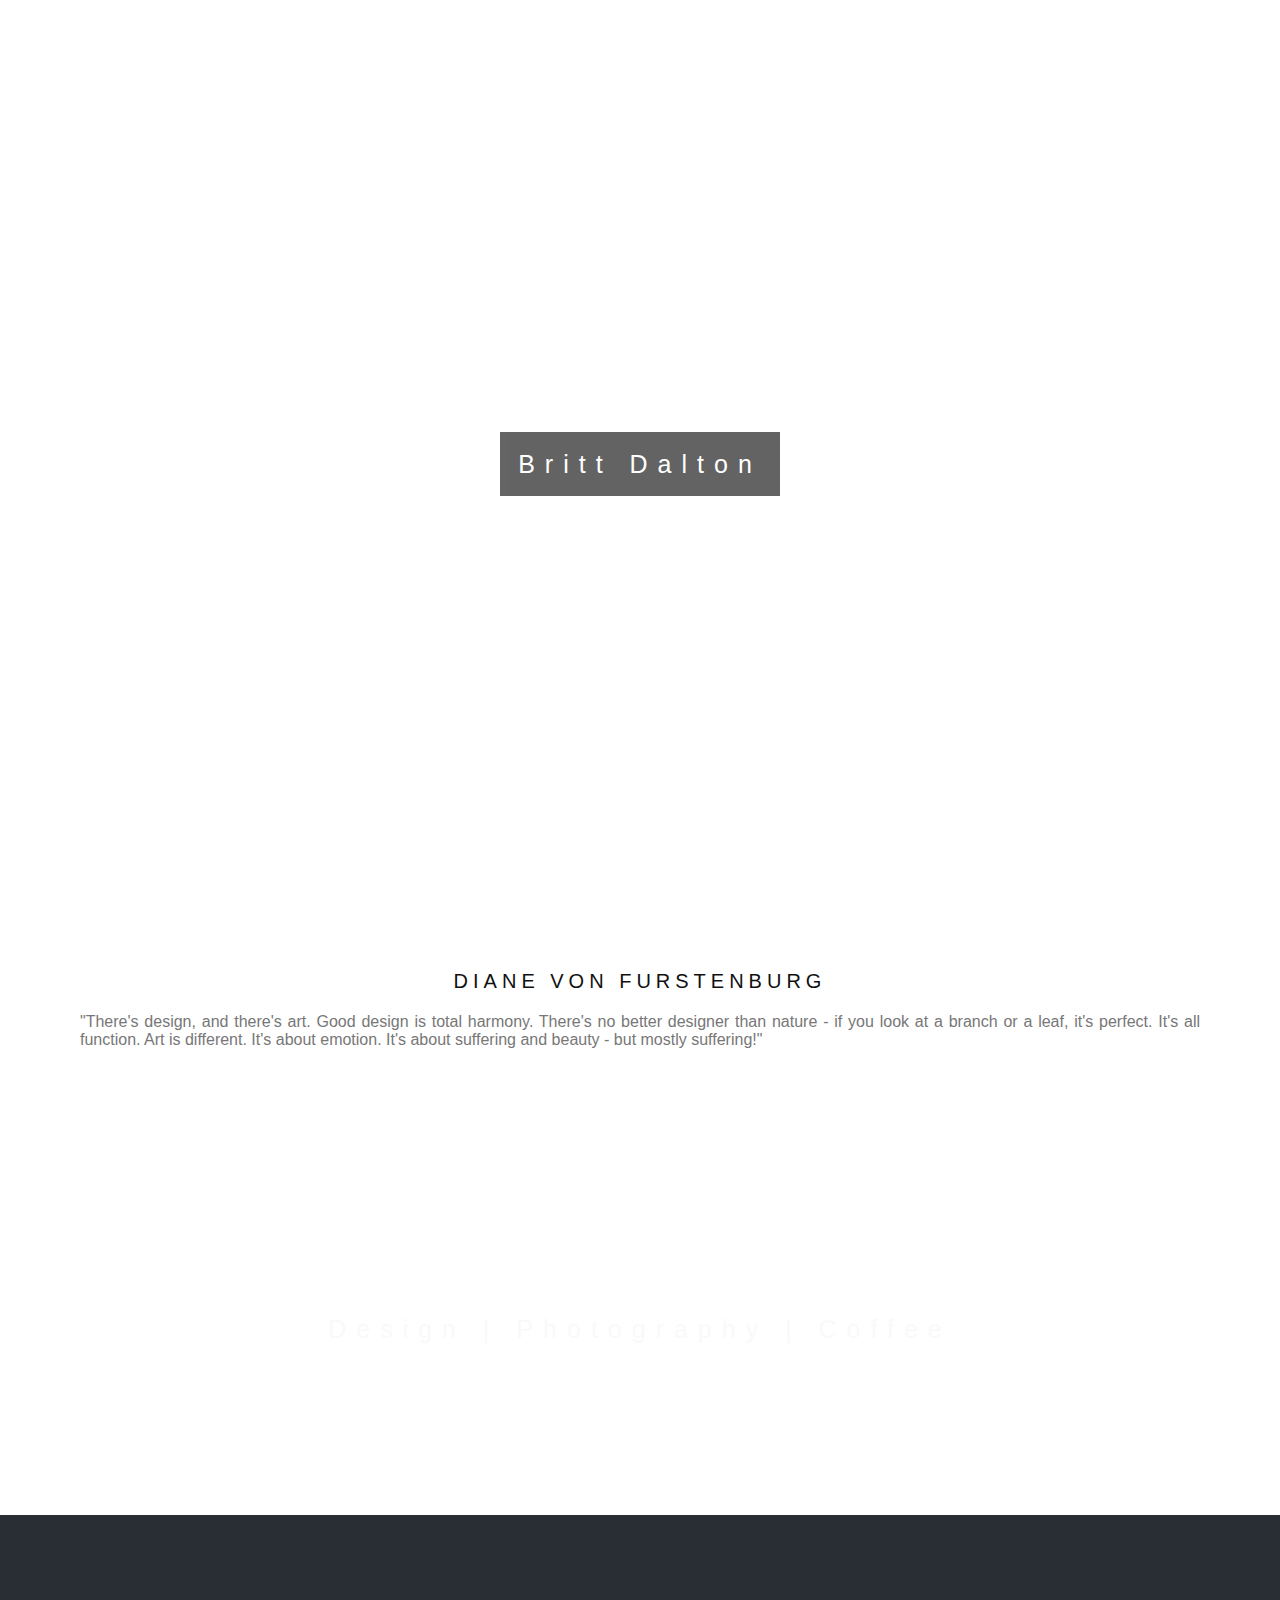
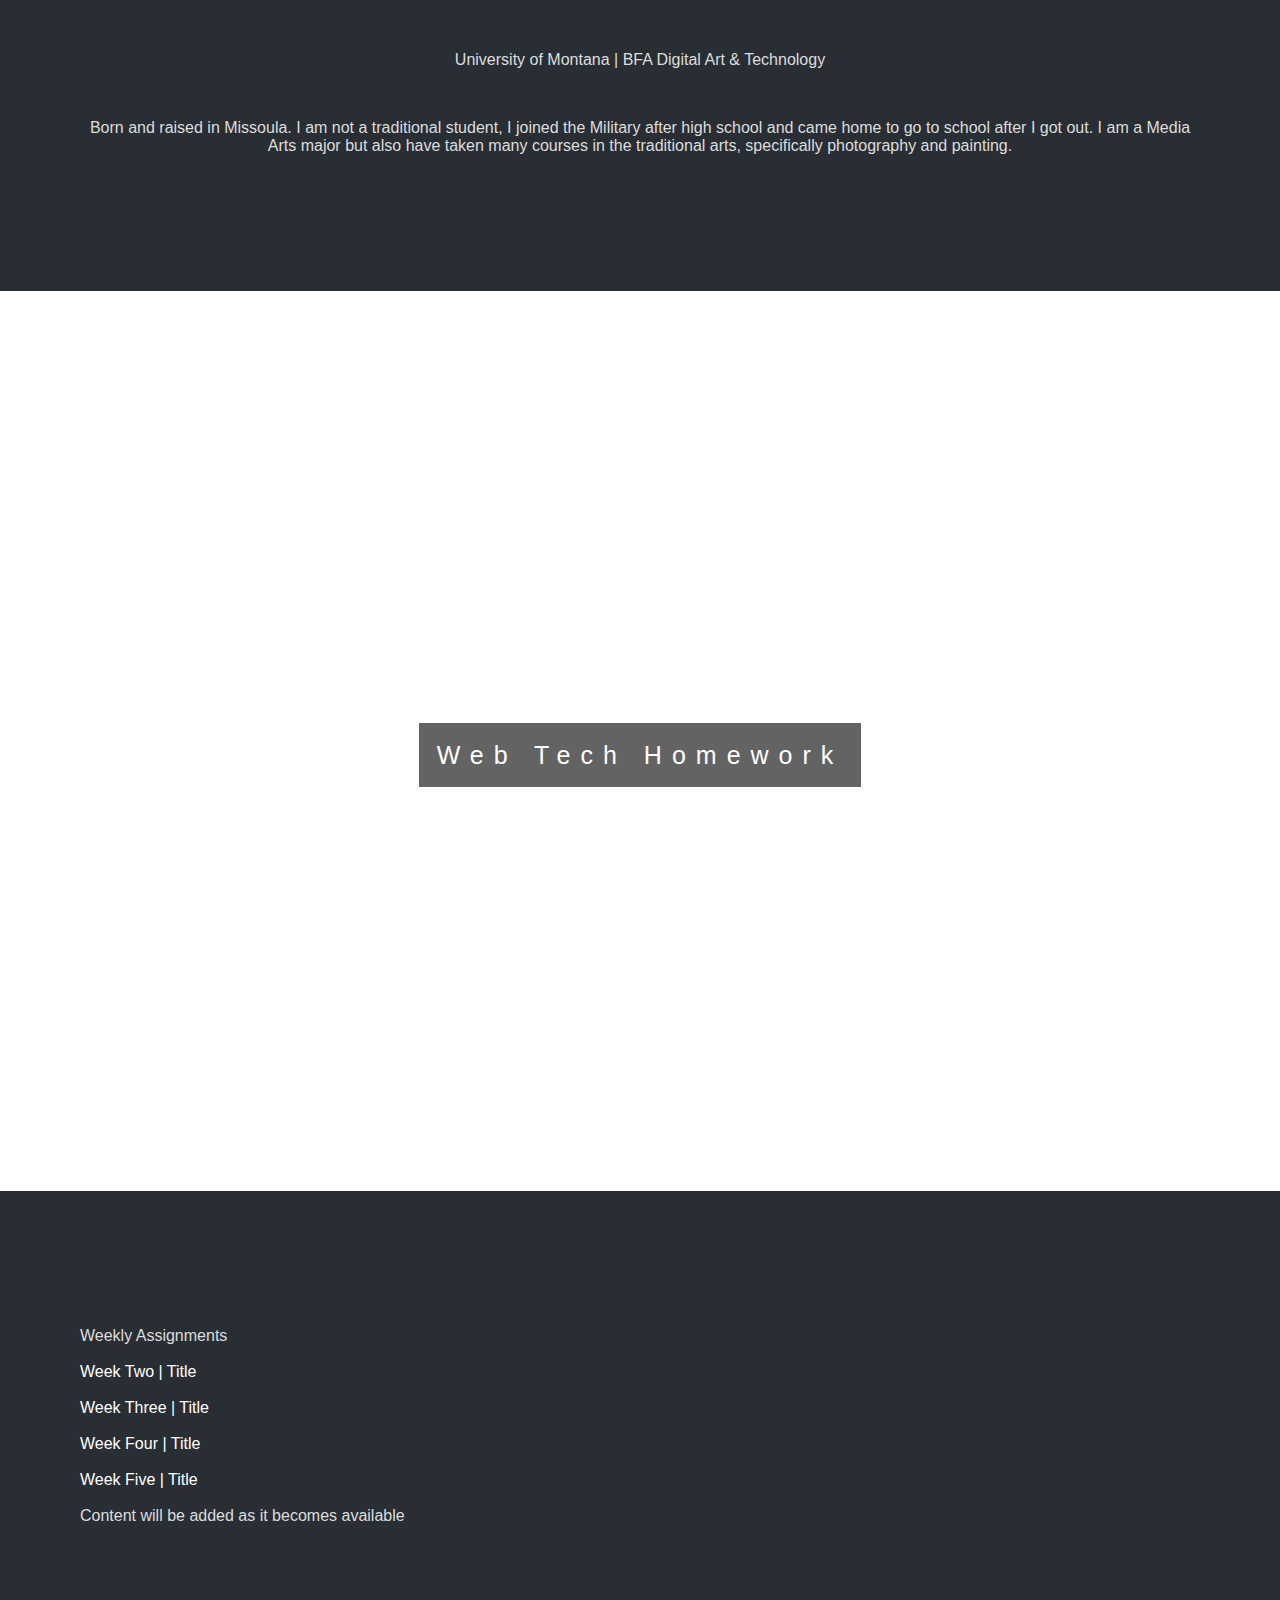
==== index.html @ bd080a2b "images not working - test" ====
<!DOCTYPE html>
<html>
<head>
<meta name="viewport" content="width=device-width, initial-scale=1">
<style>
body, html {
  height: 100%;
  margin: 0;
  font-family: Arial, Helvetica, sans-serif;
  color: #777;
}

.bgimg-1, .bgimg-2, .bgimg-3 {
  position: relative;
  opacity: 0.65;
  background-attachment: fixed;
  background-position: center;
  background-repeat: no-repeat;
  background-size: cover;

}
.bgimg-1 {
  background-image: url("Images/01.jpeg");
  min-height: 100%;
}

.bgimg-2 {
  background-image: url("Week_01/Images/02.jpeg");
  min-height: 400px;
}

.bgimg-3 {
  background-image: url("Week_01/Images/03.jpeg");
  min-height: 100%;
}

.caption {
  position: absolute;
  left: 0;
  top: 50%;
  width: 100%;
  text-align: center;
  color: #000;
}

.caption span.border {
  background-color: #111;
  color: #fff;
  padding: 18px;
  font-size: 25px;
  letter-spacing: 10px;
}

h3 {
  letter-spacing: 5px;
  text-transform: uppercase;
  font: 20px "Lato", sans-serif;
  color: #111;
}

a:link {
  color: white;
  background-color: transparent;
  text-decoration: none;
}
a:visited {
  color: pink;
  background-color: transparent;
  text-decoration: none;
}
a:hover {
  color: red;
  background-color: transparent;
  text-decoration: underline;
}



</style>
</head>
<body>

<div class="bgimg-1">
  <div class="caption">
  <span class="border">Britt Dalton</span>
  </div>
</div>

<div style="color: #777;background-color:white;text-align:center;padding:50px 80px;text-align: justify;">
  <h3 style="text-align:center;">Diane Von Furstenburg</h3>
  <p>"There's design, and there's art. Good design is total harmony. There's no better designer than nature - if you look at a branch or a leaf,
  it's perfect. It's all function. Art is different. It's about emotion. It's about suffering and beauty - but mostly suffering!" </p>
</div>

<div class="bgimg-2">
  <div class="caption">
  <span class="border" style="background-color:transparent;font-size:25px;color: #f7f7f7;">Design | Photography | Coffee</span>
  </div>
</div>

<div style="position:relative;">
  <div style="color:#ddd;background-color:#282E34;text-align:center;padding:120px 80px;text-align: center;">
  <p>University of Montana | BFA Digital Art & Technology</p>
  <br>
  <p>Born and raised in Missoula. I am not a traditional student, I joined the Military after high school and came home to go to school after I got out. I am a Media Arts major but also have taken many courses in the traditional arts, specifically photography and painting. </p>
  </div>
</div>


<div class="bgimg-3">
  <div class="caption">
  <span class="border">Web Tech Homework</span>
  </div>
</div>

<div style="position:relative;">
  <div style="color:#ddd;background-color:#282E34;text-align:center;padding:120px 80px;text-align: justify;">
  <p>
      Weekly Assignments
      <br>
      <br>
      <a href="https://brittdalton.github.io/web_tech_hw/Week_02/">Week Two | Title</a>
      <br>
      <br>
      <a href="https://brittdalton.github.io/web_tech_hw/Week_03/">Week Three | Title</a>
      <br>
      <br>
      <a href="https://brittdalton.github.io/web_tech_hw/Week_04/">Week Four | Title</a>
      <br>
      <br>
      <a href="https://brittdalton.github.io/web_tech_hw/Week_05/">Week Five | Title</a>
      <br>
      <br>
      Content will be added as it becomes available
  </p>
  </div>
</div>

</body>
</html>
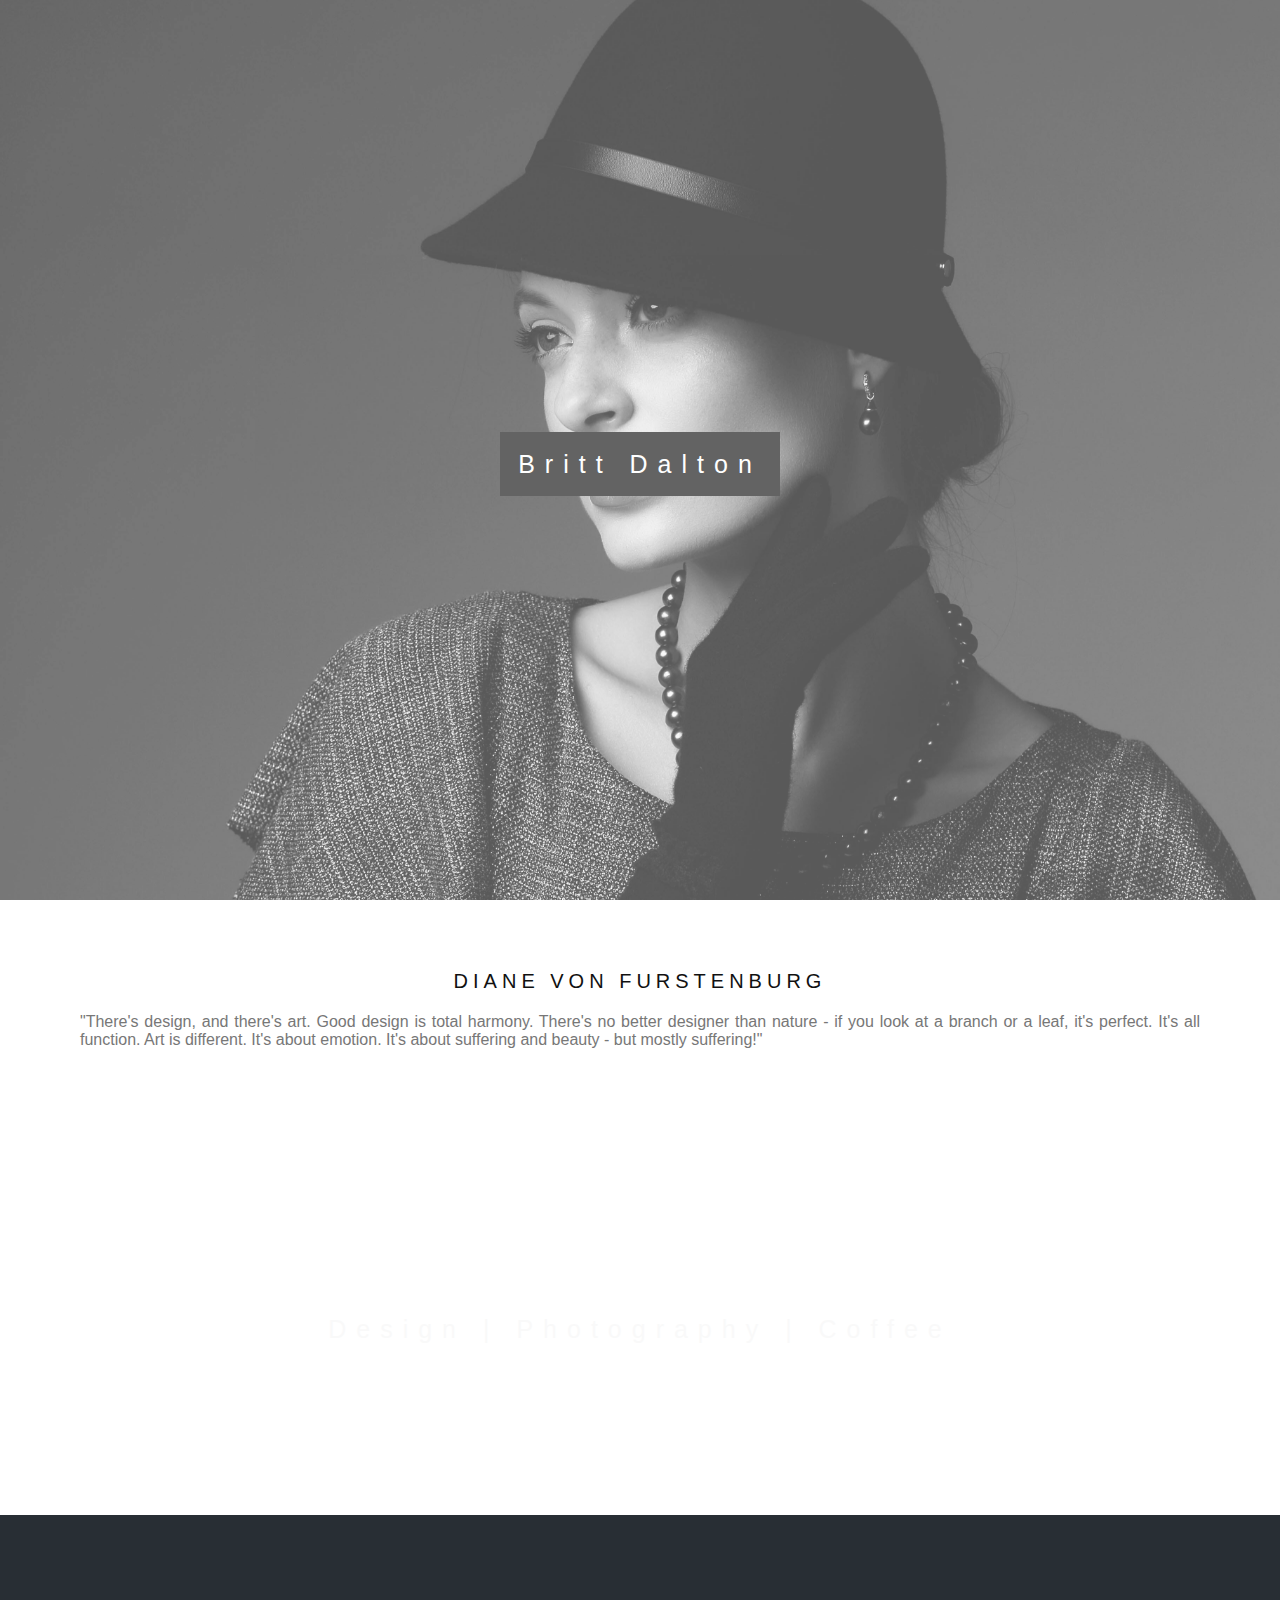
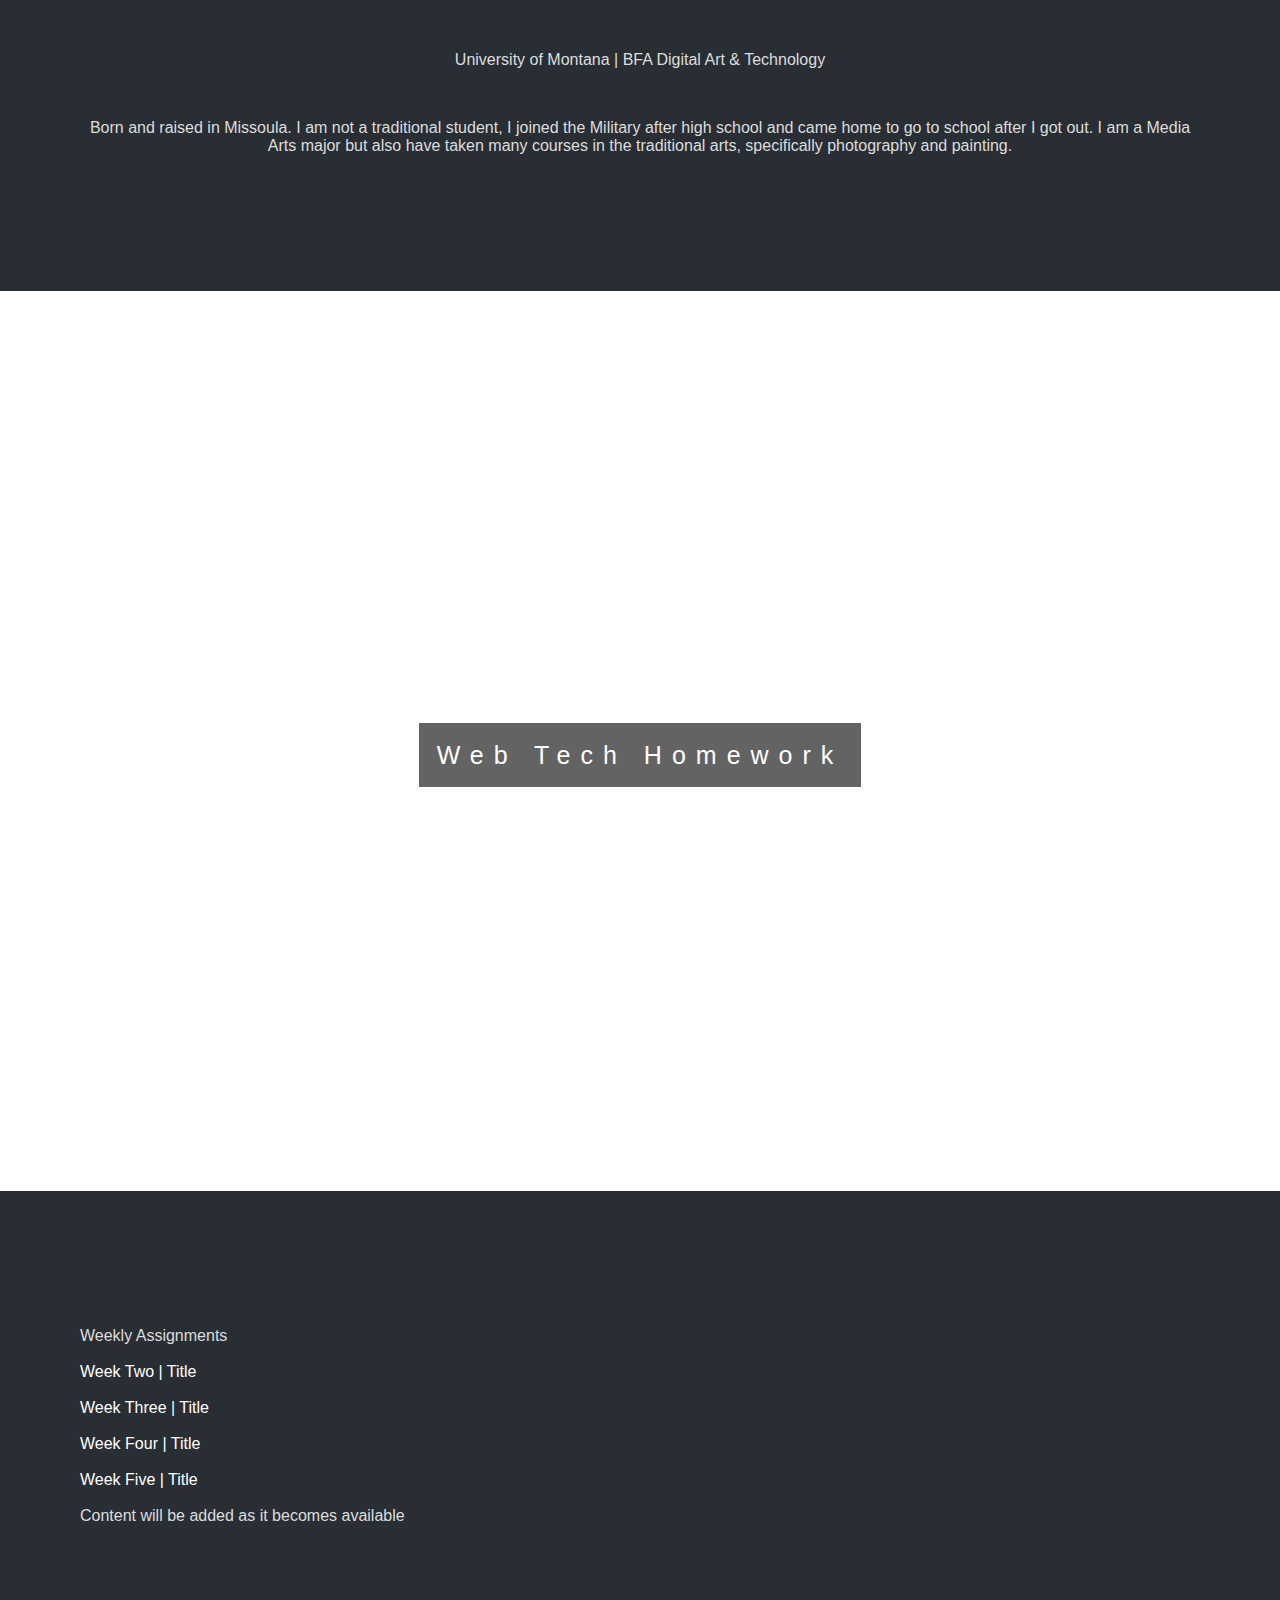
==== commit 760a7d75: "index" ====
--- a/index.html
+++ b/index.html
@@ -20,17 +20,17 @@
 
 }
 .bgimg-1 {
-  background-image: url("Images/01.jpeg");
+  background-image: url("./Week_01/Images/01.JPEG");
   min-height: 100%;
 }
 
 .bgimg-2 {
-  background-image: url("Week_01/Images/02.jpeg");
+  background-image: url("./Week_01/Images/02.JPEG");
   min-height: 400px;
 }
 
 .bgimg-3 {
-  background-image: url("Week_01/Images/03.jpeg");
+  background-image: url("./Week_01/Images/03.JPEG");
   min-height: 100%;
 }
 
@@ -77,6 +77,8 @@
 
 
 </style>
+
+
 </head>
 <body>
 
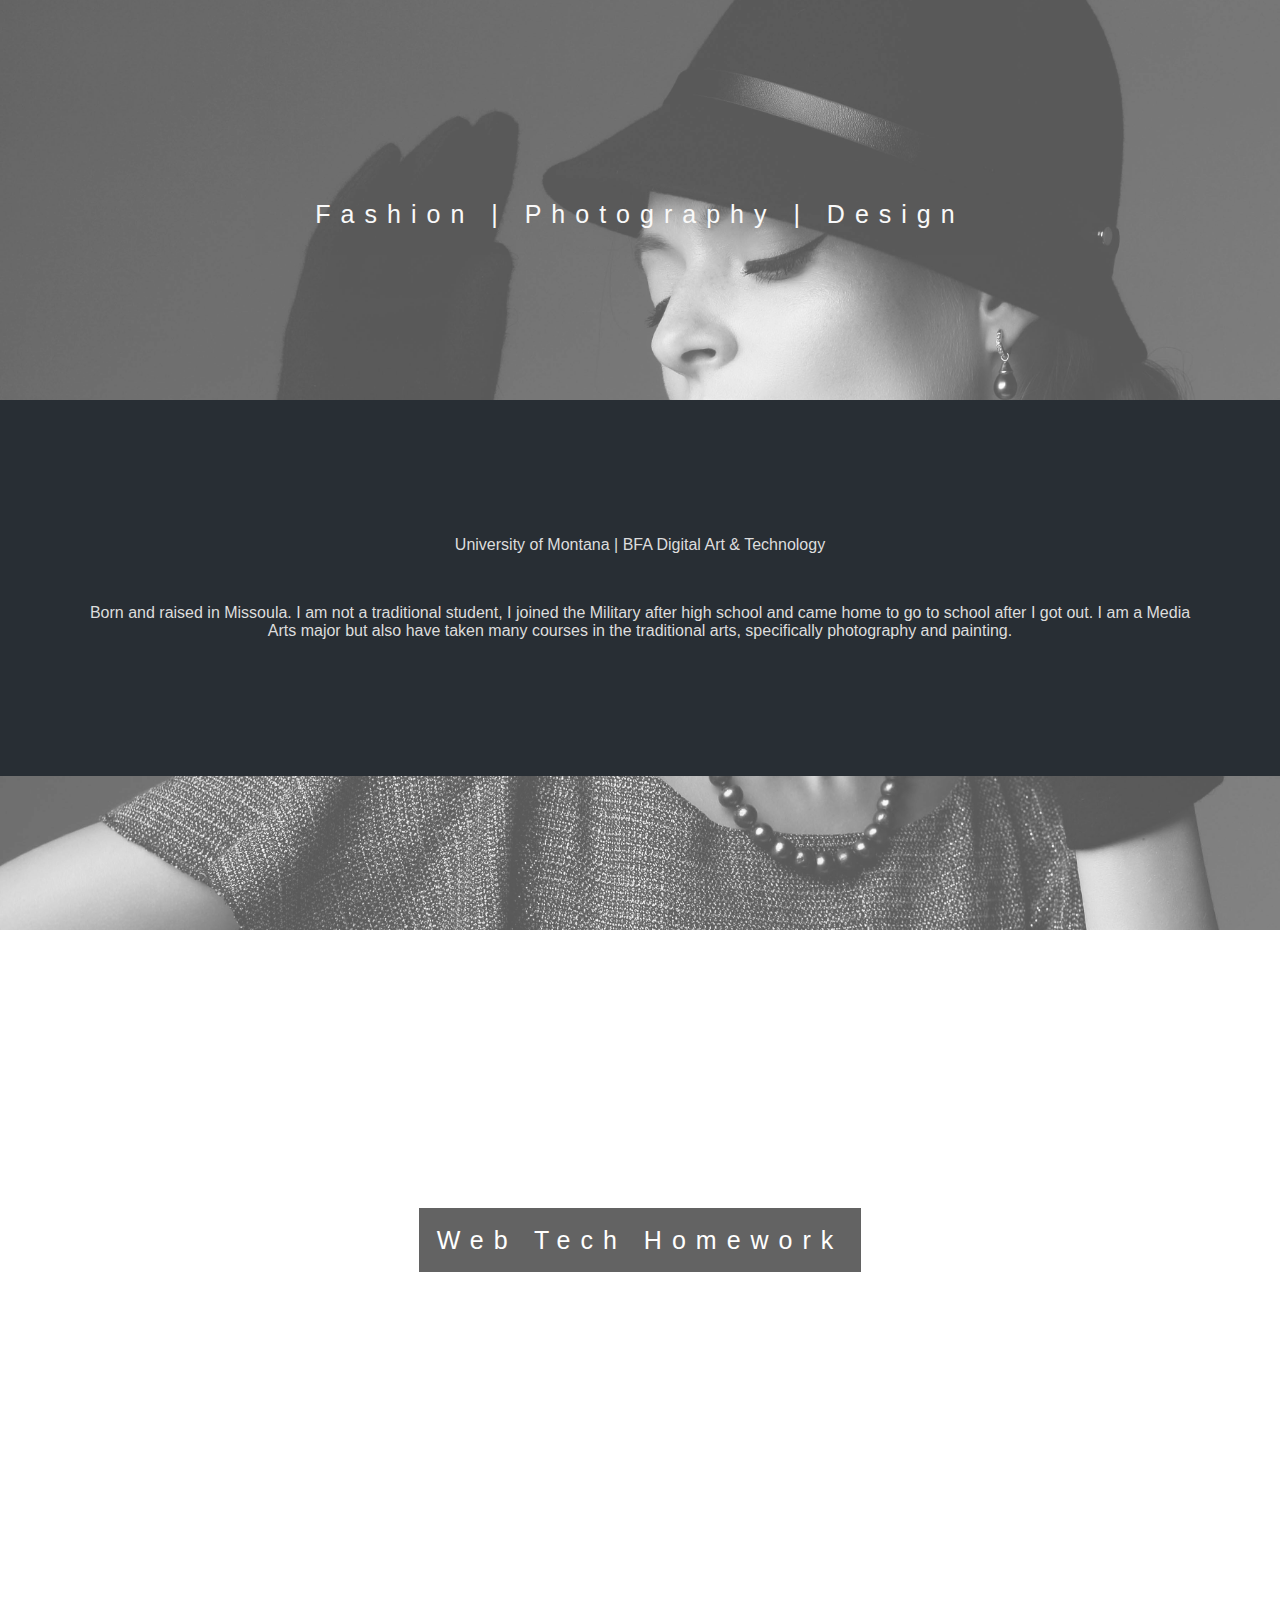
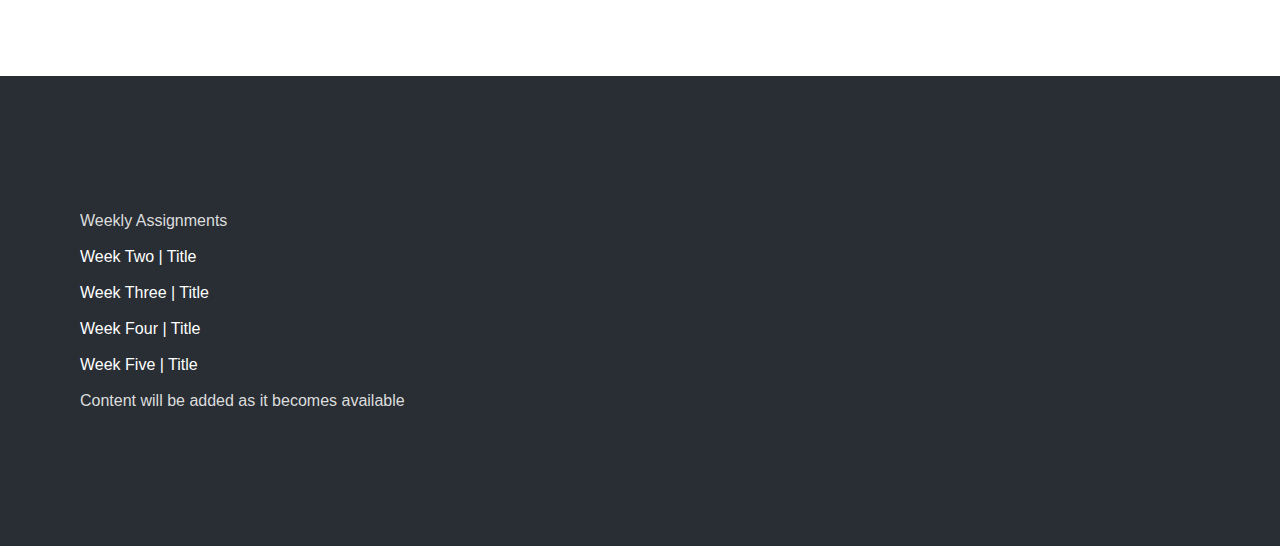
==== commit bd38b9c8: "update descriptions and add third section" ====
--- a/index.html
+++ b/index.html
@@ -1,7 +1,8 @@
 <!DOCTYPE html>
 <html>
 <head>
-<meta name="viewport" content="width=device-width, initial-scale=1">
+  <title>Britt Dalton Homework Submission for Web Tech 441 Spring 2020</title>
+  <meta name="viewport" content="width=device-width, initial-scale=1">
 <style>
 body, html {
   height: 100%;
@@ -17,20 +18,19 @@
   background-position: center;
   background-repeat: no-repeat;
   background-size: cover;
-
 }
 .bgimg-1 {
-  background-image: url("./Week_01/Images/01.JPEG");
+  background-image: url("../Week_01/Images/01.JPEG");
   min-height: 100%;
 }
 
 .bgimg-2 {
-  background-image: url("./Week_01/Images/02.JPEG");
+  background-image: url("../Week_01/Images/02.JPEG");
   min-height: 400px;
 }
 
 .bgimg-3 {
-  background-image: url("./Week_01/Images/03.JPEG");
+  background-image: url("../Week_01/Images/03.JPEG");
   min-height: 100%;
 }
 
@@ -82,21 +82,9 @@
 </head>
 <body>
 
-<div class="bgimg-1">
-  <div class="caption">
-  <span class="border">Britt Dalton</span>
-  </div>
-</div>
-
-<div style="color: #777;background-color:white;text-align:center;padding:50px 80px;text-align: justify;">
-  <h3 style="text-align:center;">Diane Von Furstenburg</h3>
-  <p>"There's design, and there's art. Good design is total harmony. There's no better designer than nature - if you look at a branch or a leaf,
-  it's perfect. It's all function. Art is different. It's about emotion. It's about suffering and beauty - but mostly suffering!" </p>
-</div>
-
 <div class="bgimg-2">
   <div class="caption">
-  <span class="border" style="background-color:transparent;font-size:25px;color: #f7f7f7;">Design | Photography | Coffee</span>
+  <span class="border" style="background-color:transparent;font-size:25px;color: #f7f7f7;">Fashion | Photography | Design</span>
   </div>
 </div>
 
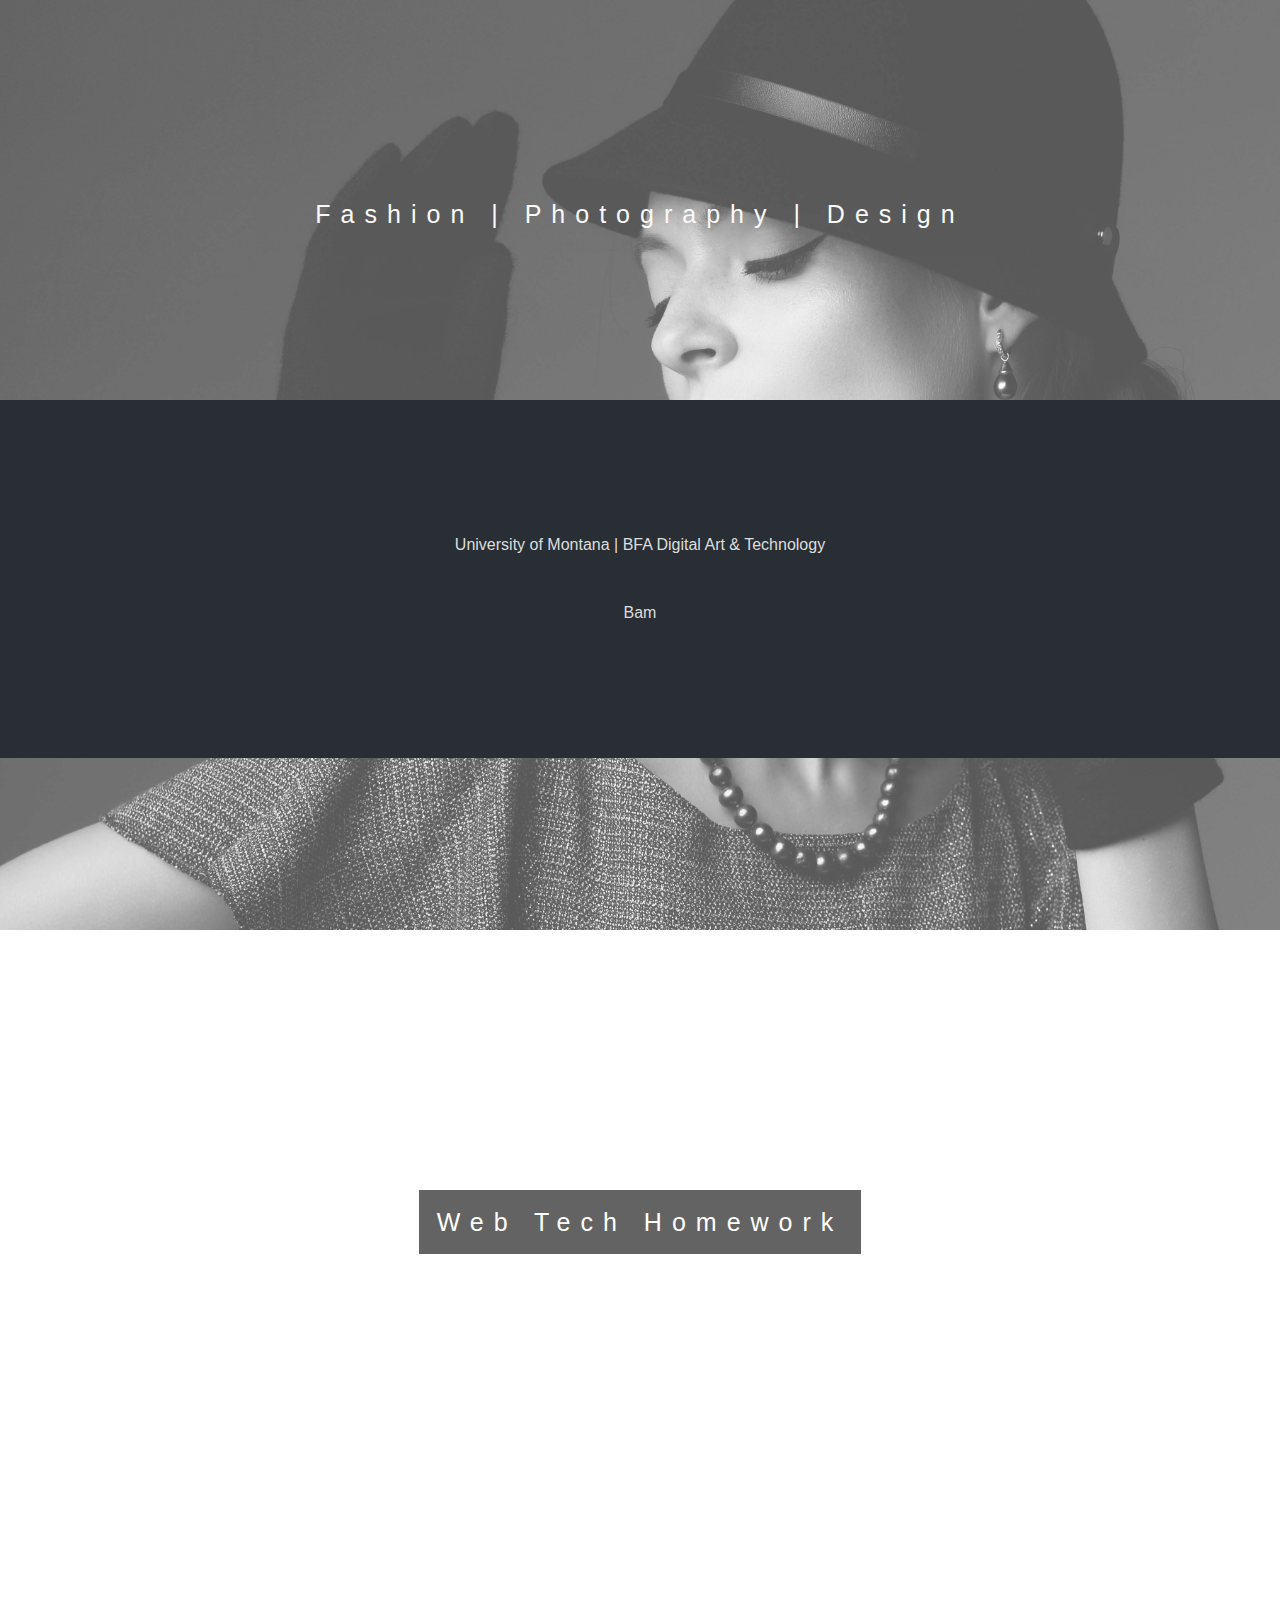
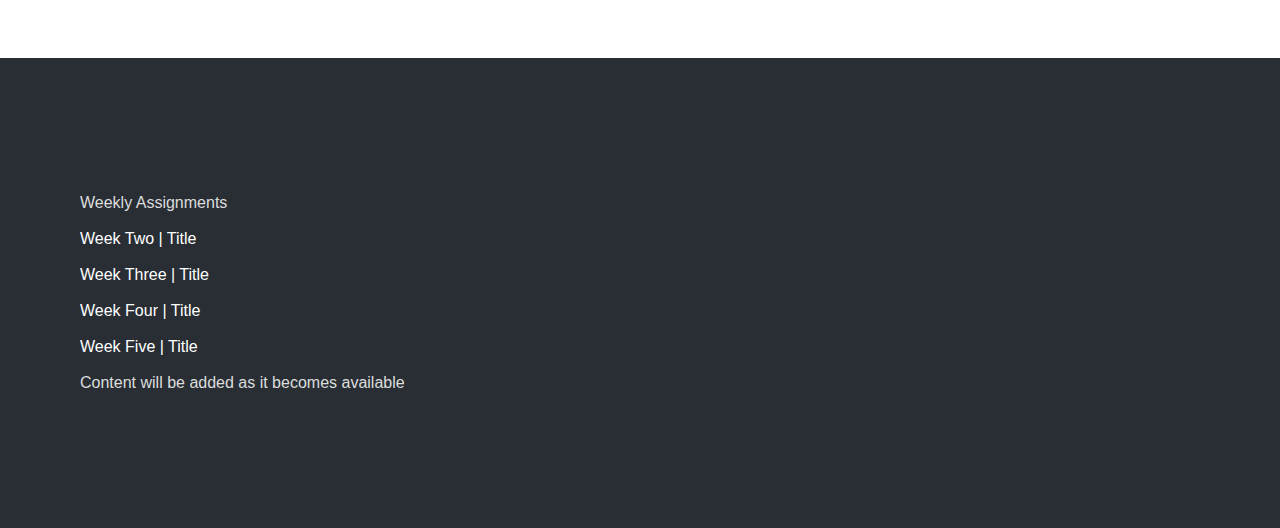
==== commit 66567594: "Update index.html" ====
--- a/index.html
+++ b/index.html
@@ -92,7 +92,7 @@
   <div style="color:#ddd;background-color:#282E34;text-align:center;padding:120px 80px;text-align: center;">
   <p>University of Montana | BFA Digital Art & Technology</p>
   <br>
-  <p>Born and raised in Missoula. I am not a traditional student, I joined the Military after high school and came home to go to school after I got out. I am a Media Arts major but also have taken many courses in the traditional arts, specifically photography and painting. </p>
+  <p>Bam </p>
   </div>
 </div>
 
